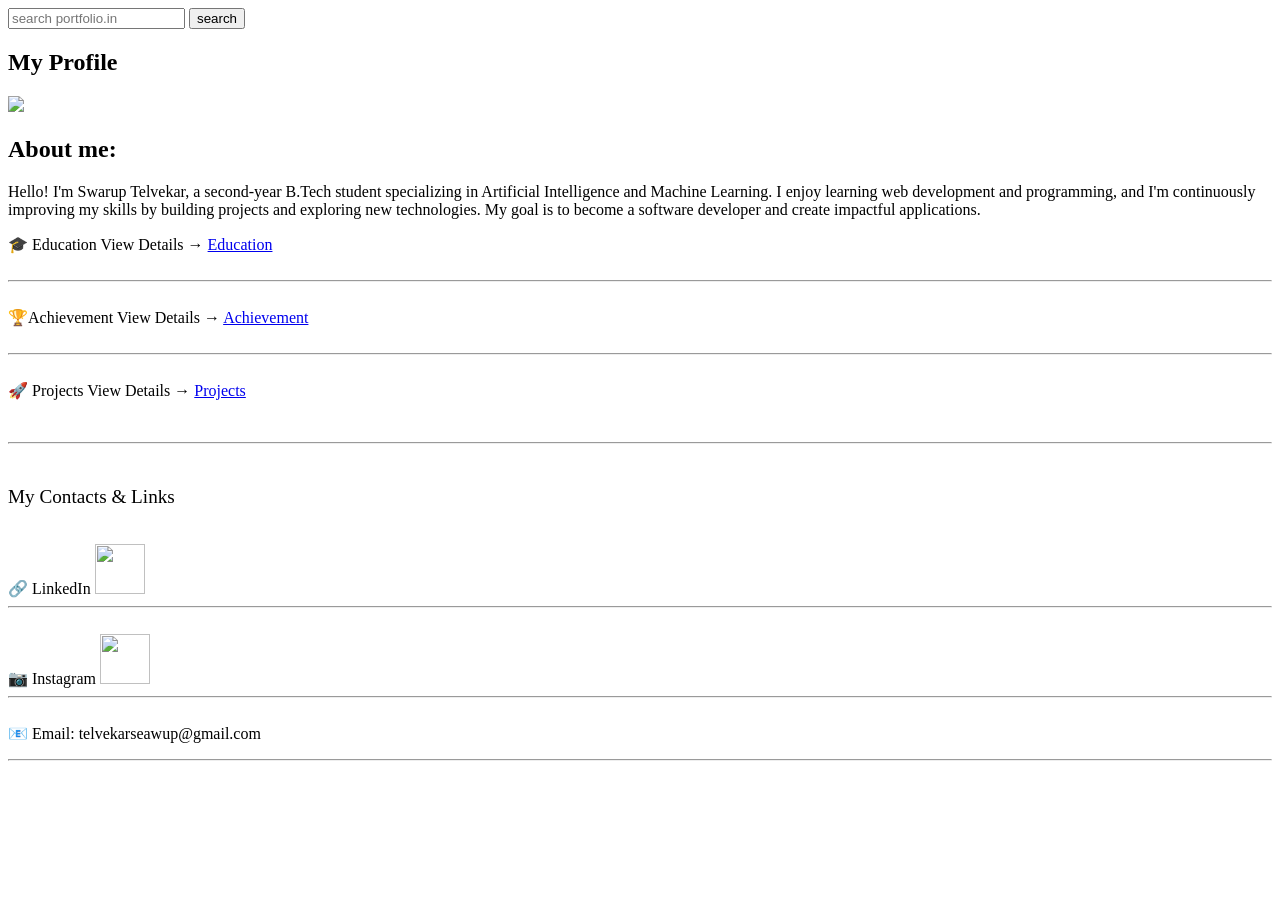
==== index.html @ 40410eab "Rename Portfolio.html to index.html" ====
<!DOCTYPE html>
<html lang="en">

<head>
    <meta charset="UTF-8">
    <meta name="viewport" content="width=device-width, initial-scale=1.0">
    <link rel="stylesheet" href="style.css">
    <title>My Profile</title>
</head>
<body>
  <div id="navbar">
      <input placeholder="search portfolio.in">
      <button>search</button>
    </div>
    <header>
        <h2 id="heading">My Profile</h2>
    </header>
    <div id="profilephoto">
          <img id="profileImg" src="images/Selfi.jpg" arl="profile photo"></img>
        </div>
        <h2 id="about">About me: </h2>
        <p>Hello! I'm Swarup Telvekar, a second-year B.Tech student specializing in Artificial Intelligence and Machine Learning. I enjoy learning web development and programming, and I'm continuously improving my skills by building projects and exploring new technologies. My goal is to become a software developer and create impactful applications.</p>
    <main>
        <p>
          <div class="subpoints">
             🎓 Education
             View Details → 
            <a href="education.html" target="_main">Education</a>
            </div>
            <br><hr><br>
            <div class="subpoints">
            🏆Achievement
            View Details → 
            <a href="achievement.html" target="_main">Achievement</a>
            </div>
            <br><hr><br>
            <div class="subpoints">
            🚀 Projects
            View Details →
            <a href="Projects.html" target="_main">Projects</a>
            </div>
        </p>
    </main>
    <br><hr><br>
    <footer>
        <p>
          <div id="end">
            <div id="endTitle">
            <big>My Contacts & Links</big>
            </div>
            <br><br>
            🔗 LinkedIn
            <a href="https://www.linkedin.com/in/swarup-telvekar-62a039386" target="_main">
                <img class="icon" src="images/LinkdinIcon.jpg" height="50" width="50">
            </a>
            <br><hr><br>
            📷 Instagram
            <a href="https://www.instagram.com/accounts/login/?hl=en" target="_main">
                <img class="icon" src="images/InstagramIcon.png" height="50" width="50"></a>
                <br><hr><br>
                  📧 Email: telvekarseawup@gmail.com
                  </div>
                  </p>
                </footer>
                <hr>
  </body>
  </html>
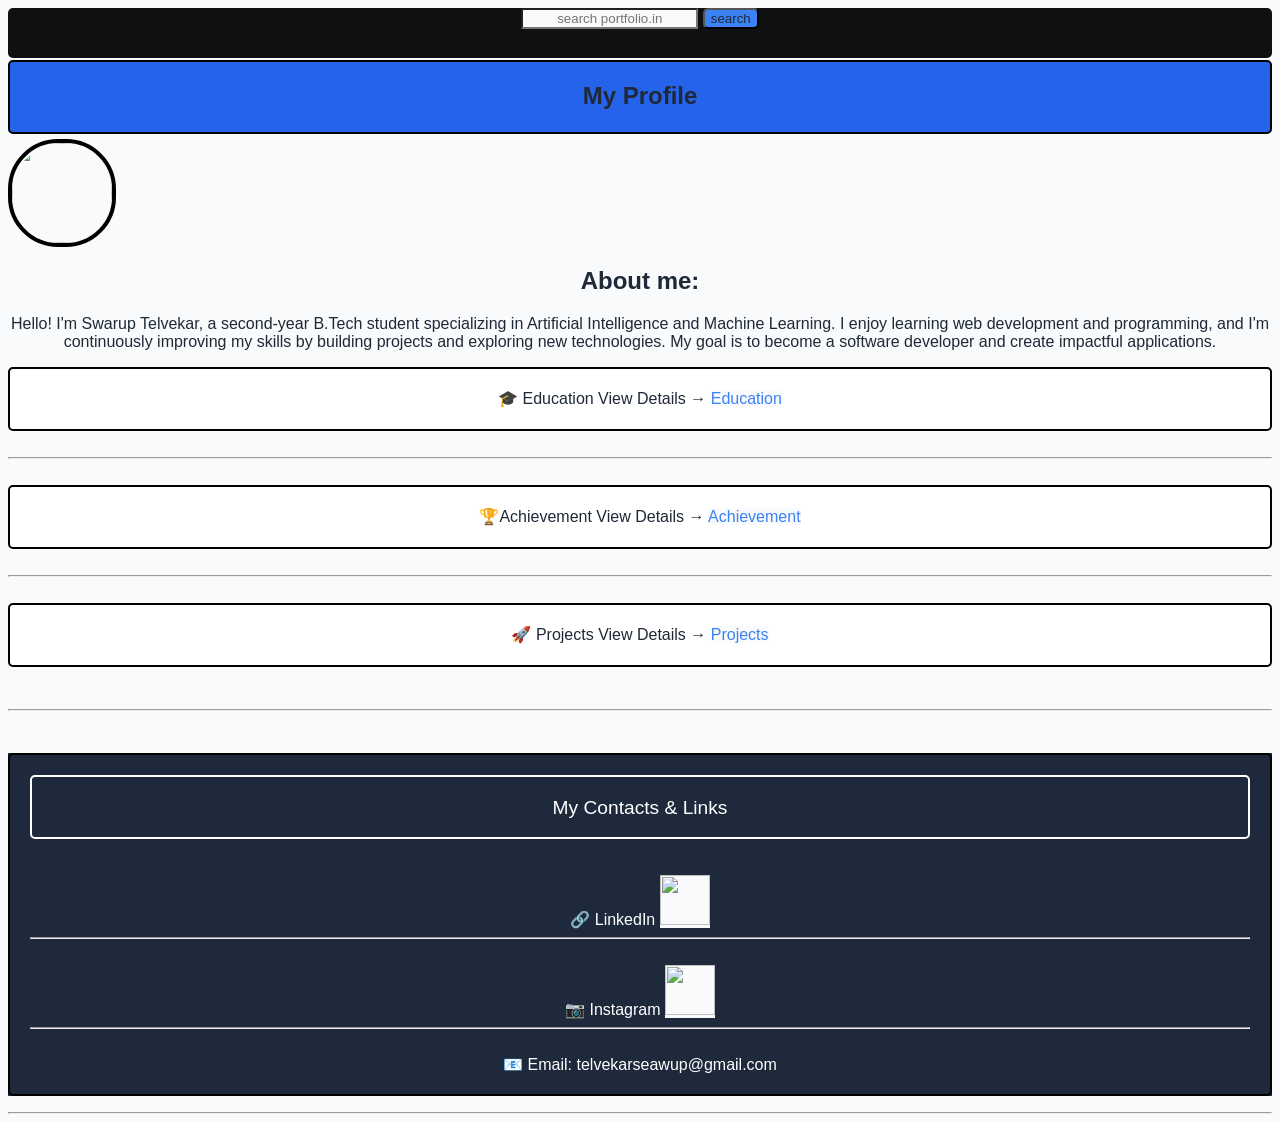
==== commit 027c882c: "Update index.html" ====
--- a/index.html
+++ b/index.html
@@ -37,7 +37,7 @@
             <div class="subpoints">
             🚀 Projects
             View Details →
-            <a href="Projects.html" target="_main">Projects</a>
+            <a href="projects.html" target="_main">Projects</a>
             </div>
         </p>
     </main>
--- a/style.css
+++ b/style.css
@@ -0,0 +1,89 @@
+*{
+  color: #1F2937;
+  background-color: #F8FAFC;
+  font-family: Sans-Serif, Arial;
+  text-align: center;
+}
+header {
+  text-align: center;
+  margin-bottom: 5px;
+  padding: 0px 10px 30px 10px;
+  background-color: #2563EB;
+  border-radius: 5px;
+  height: 40px;
+  border: 2px solid black;
+}
+#heading {
+  background-color: #2563EB;
+}
+#navbar {
+  padding: 0px;
+  margin-bottom: 2px;
+  color: white;
+  background-color: #0F1111;
+  height: 50px;
+  border-radius: 5px;
+}
+button {
+  border-radius: 5px;
+  background-color: #3B82F6;
+}
+/*#logo {
+button {
+  color: #f08804;
+}*/
+#profilephoto {
+  border: 4px solid black;
+  height: 100px;
+  width: 100px;
+  border-radius: 50px;
+}
+#profileImg {
+  width: 100px;
+  height: 100px;
+  border-radius: 50%;
+}
+a {
+  text-decoration: none;
+  color: #3B82F6;
+}
+main {
+  text-align: center;
+}
+.subpoints {
+  padding: 20px;
+  height: 20px;
+  border-radius: 5px;
+  background-color: #FFFFFF;
+  border: 2px solid black;
+  text-align: center;
+}
+footer {
+  text-align: center;
+  background-color: #1E293B;
+  color: white;
+}
+#endTitle {
+  background-color: #1E293B;
+  color: white;
+  border-radius: 5px;
+  padding: 20px;
+  height: 20px;
+  border: 2px solid white;
+  text-align: center;
+}
+.icon{
+}
+#end{
+  padding: 20px;
+  border-radius: 5px;
+  background-color: #1E293B;
+  color: white;
+  border: 2px solid black;
+  text-align: center;
+}
+big {
+  color: white;
+  background-color: #1E293B;
+}
+
